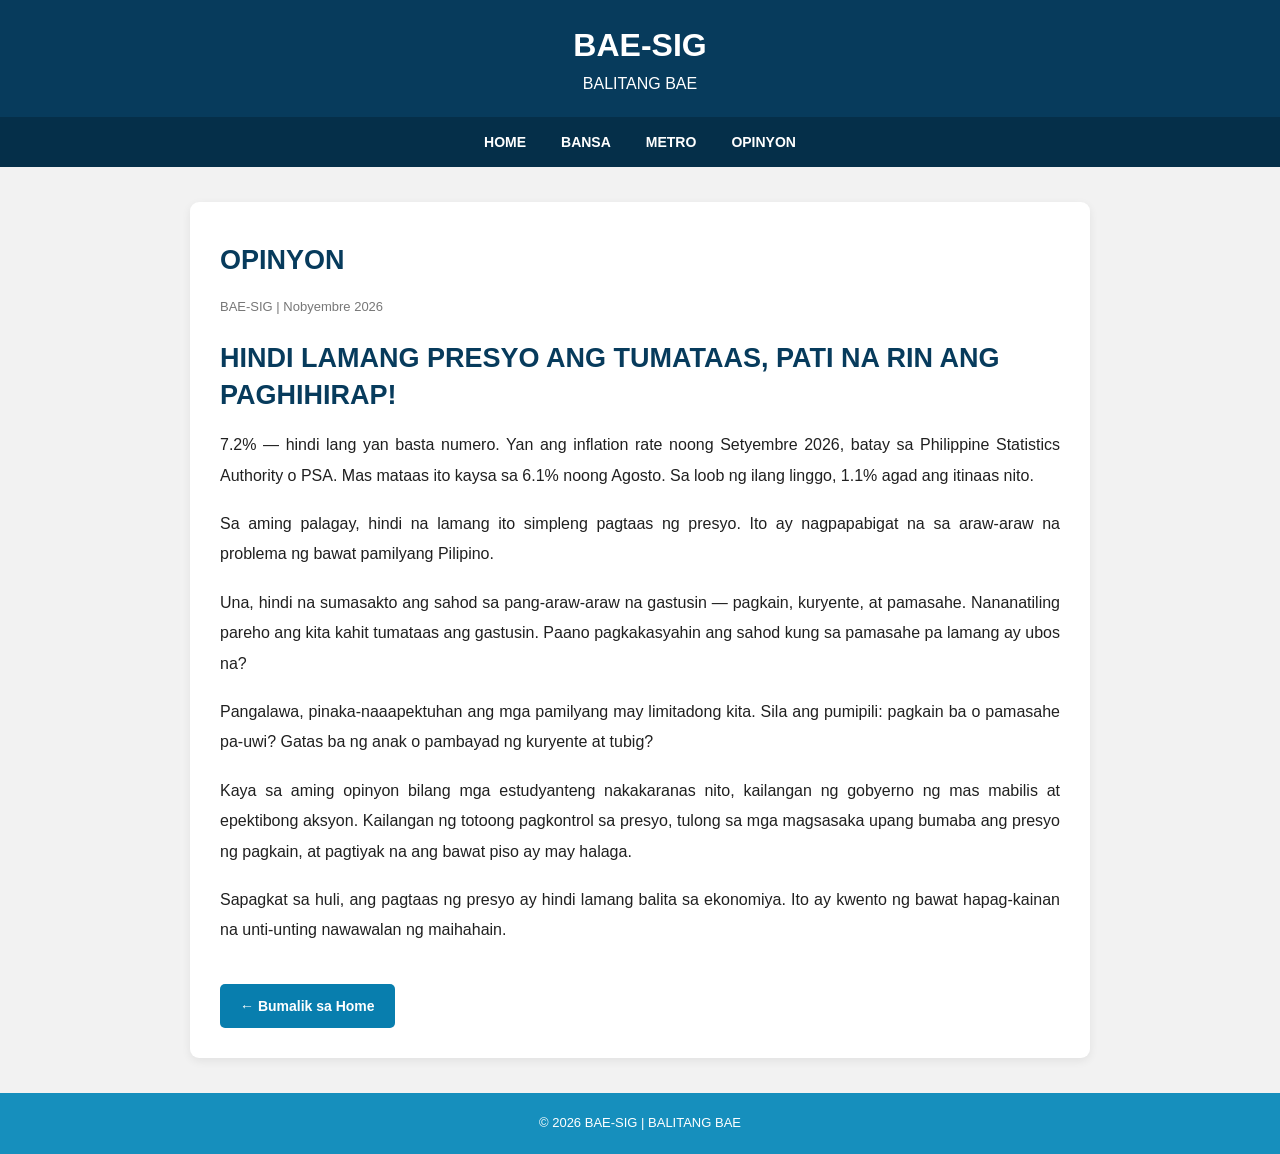
==== opinyon_updated.html @ 17f1dd8e "Add files via upload" ====
<!DOCTYPE html>
<html lang="fil">
<head>
    <meta charset="UTF-8">
    <meta name="viewport" content="width=device-width, initial-scale=1.0">
    <title>Opinyon | BAE-SIG</title>
    <link rel="stylesheet" href="style.css">
</head>
<body>

<header>
    <h1>BAE-SIG</h1>
    <p>BALITANG BAE</p>
</header>

<nav>
    <a href="index.html">HOME</a>
    <a href="BANSA/bansa.html">BANSA</a>
    <a href="METRO/metro.html">METRO</a>
    <a href="opinyon.html">OPINYON</a>
</nav>

<main class="article-container">
    <article class="article">
        <h1>OPINYON</h1>

        <p class="date">BAE-SIG | Nobyembre 2026</p>

        <h2>HINDI LAMANG PRESYO ANG TUMATAAS, PATI NA RIN ANG PAGHIHIRAP!</h2>

        <p>7.2% — hindi lang yan basta numero. Yan ang inflation rate noong Setyembre 2026, batay sa Philippine Statistics Authority o PSA. Mas mataas ito kaysa sa 6.1% noong Agosto. Sa loob ng ilang linggo, 1.1% agad ang itinaas nito.</p>

        <p>Sa aming palagay, hindi na lamang ito simpleng pagtaas ng presyo. Ito ay nagpapabigat na sa araw-araw na problema ng bawat pamilyang Pilipino.</p>

        <p>Una, hindi na sumasakto ang sahod sa pang-araw-araw na gastusin — pagkain, kuryente, at pamasahe. Nananatiling pareho ang kita kahit tumataas ang gastusin. Paano pagkakasyahin ang sahod kung sa pamasahe pa lamang ay ubos na?</p>

        <p>Pangalawa, pinaka-naaapektuhan ang mga pamilyang may limitadong kita. Sila ang pumipili: pagkain ba o pamasahe pa-uwi? Gatas ba ng anak o pambayad ng kuryente at tubig?</p>

        <p>Kaya sa aming opinyon bilang mga estudyanteng nakakaranas nito, kailangan ng gobyerno ng mas mabilis at epektibong aksyon. Kailangan ng totoong pagkontrol sa presyo, tulong sa mga magsasaka upang bumaba ang presyo ng pagkain, at pagtiyak na ang bawat piso ay may halaga.</p>

        <p>Sapagkat sa huli, ang pagtaas ng presyo ay hindi lamang balita sa ekonomiya. Ito ay kwento ng bawat hapag-kainan na unti-unting nawawalan ng maihahain.</p>

        <a href="index.html" class="back-button">← Bumalik sa Home</a>
    </article>
</main>

<footer>
    <p>© 2026 BAE-SIG | BALITANG BAE</p>
</footer>

</body>
</html>
---- style.css ----
/* ==============================
   GENERAL SETTINGS
============================== */

* {
    margin: 0;
    padding: 0;
    box-sizing: border-box;
}

body {
    font-family: Arial, Helvetica, sans-serif;
    background: #f2f6f8;
    color: #222;
    line-height: 1.6;
}

a {
    text-decoration: none;
    color: inherit;
}

.container {
    width: 92%;
    max-width: 1200px;
    margin: 35px auto;
}

/* ==============================
   HEADER
============================== */

header {
    background: #073b5c;
    color: white;
    padding: 20px 5%;
    text-align: center;
}

.logo h1 {
    font-size: 36px;
    font-weight: 900;
    letter-spacing: 3px;
    color: white;
}

.logo p {
    font-size: 12px;
    letter-spacing: 5px;
    color: #64d9f5;
    font-weight: bold;
}

/* ==============================
   NAVIGATION
============================== */

nav {
    background: #052f49;
    display: flex;
    justify-content: center;
    align-items: center;
    gap: 35px;
    padding: 14px;
    flex-wrap: wrap;
}

nav a {
    color: white;
    font-size: 14px;
    font-weight: bold;
    transition: 0.3s;
}

nav a:hover,
nav a.active {
    color: #64d9f5;
}

/* ==============================
   SECTION TITLES
============================== */

.section-title {
    width: 100%;
    text-align: center;
    margin: 0 auto 35px;
    padding: 15px 10px;
}

.section-title h2 {
    color: #073b5c;
    font-size: 30px;
    font-weight: 900;
    border-bottom: 4px solid #00b4d8;
    display: inline-block;
    padding-bottom: 10px;
    margin-bottom: 10px;
}

.section-title p {
    color: #555;
    font-size: 15px;
}

/* ==============================
   NEWS SECTION
============================== */

.news-section {
    width: 100%;
    margin: 0 auto;
}

.news-grid,
.card-grid {
    display: grid;
    grid-template-columns: repeat(3, minmax(0, 1fr));
    gap: 25px;
    width: 100%;
    align-items: stretch;
}

/* ==============================
   NEWS CARDS
============================== */

.news-card {
    background: white;
    border-radius: 9px;
    overflow: hidden;
    box-shadow: 0 3px 10px rgba(0,0,0,0.08);
    transition: 0.3s;
    display: flex;
    flex-direction: column;
}

.news-card:hover {
    transform: translateY(-4px);
    box-shadow: 0 6px 16px rgba(0,0,0,0.13);
}

.news-card img {
    width: 100%;
    height: 220px;
    object-fit: cover;
    display: block;
}

.news-content,
.card-content {
    padding: 18px;
    display: flex;
    flex-direction: column;
    flex-grow: 1;
}

.news-content h3,
.card-content h3 {
    font-size: 18px;
    line-height: 1.4;
    color: #073b5c;
    margin-bottom: 12px;
}

.news-content p,
.card-content p {
    color: #555;
    font-size: 14px;
    margin-bottom: 18px;
}

.news-content a,
.read-more {
    display: inline-block;
    background: #087eae;
    color: white;
    padding: 10px 14px;
    border-radius: 5px;
    font-size: 12px;
    font-weight: bold;
    margin-top: auto;
    text-align: center;
    transition: 0.3s;
}

.news-content a:hover,
.read-more:hover {
    background: #005b85;
}

/* ==============================
   ARTICLE PAGE
============================== */

.article-container,
.article-section {
    width: 92%;
    max-width: 900px;
    margin: 35px auto;
}

.article {
    background: white;
    padding: 30px;
    margin-bottom: 35px;
    border-radius: 9px;
    box-shadow: 0 3px 10px rgba(0,0,0,0.07);
}

.article h1,
.article h2 {
    color: #073b5c;
    font-size: 27px;
    line-height: 1.4;
    margin: 10px 0 15px;
}

.article h3 {
    color: #073b5c;
    margin: 25px 0 10px;
}

.article .date,
.article-date {
    color: #777;
    font-size: 13px;
    margin-bottom: 20px;
}

.article p {
    font-size: 16px;
    line-height: 1.9;
    margin-bottom: 18px;
    text-align: justify;
}

.article-image {
    width: 100%;
    max-height: 450px;
    object-fit: cover;
    border-radius: 7px;
    margin-bottom: 20px;
    display: block;
}

.article ul {
    padding-left: 25px;
    margin-bottom: 20px;
}

.article li {
    margin-bottom: 8px;
}

/* ==============================
   SOURCE LINKS
============================== */

.article ul a,
.source-link {
    color: #087eae;
    text-decoration: underline;
    font-weight: bold;
}

.article ul a:hover,
.source-link:hover {
    color: #005b85;
}

/* ==============================
   BACK BUTTON
============================== */

.back-button {
    display: inline-block;
    background: #087eae;
    color: white;
    padding: 11px 20px;
    border-radius: 5px;
    font-size: 14px;
    font-weight: bold;
    margin-top: 20px;
    transition: 0.3s;
}

.back-button:hover {
    background: #005b85;
    color: white;
}

/* ==============================
   COMMENTS SECTION
============================== */

.interaction {
    margin-top: 35px;
    padding: 22px;
    background: #f2f8fb;
    border-radius: 8px;
}

.interaction h3 {
    color: #073b5c;
    margin-bottom: 15px;
    font-size: 20px;
}

.interaction input,
.interaction textarea {
    width: 100%;
    padding: 12px;
    margin: 8px 0;
    border: 1px solid #ccd6dc;
    border-radius: 5px;
    font-family: Arial, sans-serif;
    font-size: 14px;
}

.interaction textarea {
    min-height: 100px;
    resize: vertical;
}

.submit-comment {
    background: #087eae;
    color: white;
    border: none;
    border-radius: 5px;
    padding: 11px 20px;
    cursor: pointer;
    font-weight: bold;
    transition: 0.3s;
}

.submit-comment:hover {
    background: #005b85;
}

.comment-box {
    background: white;
    border-left: 4px solid #087eae;
    border-radius: 5px;
    padding: 14px;
    margin-top: 12px;
    overflow-wrap: anywhere;
}

.comment-box strong {
    color: #073b5c;
}

.comment-box p {
    margin: 5px 0 0;
    text-align: left;
}

/* ==============================
   OPINION PAGE
============================== */

.opinion-card {
    background: white;
    padding: 25px;
    border-left: 5px solid #00b4d8;
    border-radius: 7px;
    box-shadow: 0 3px 10px rgba(0,0,0,0.07);
}

.opinion-card h2 {
    color: #073b5c;
    margin-bottom: 15px;
}

.opinion-card p {
    line-height: 1.9;
    margin-bottom: 15px;
    text-align: justify;
}

/* ==============================
   FOOTER
============================== */

footer {
    background: #073b5c;
    color: white;
    text-align: center;
    padding: 20px;
    margin-top: 50px;
    font-size: 13px;
}

/* HIDE SOCIAL SHARE BUTTONS */

.share-buttons {
    display: none;
}

/* ==============================
   MOBILE RESPONSIVE
============================== */

@media (max-width: 850px) {

    .news-grid,
    .card-grid {
        grid-template-columns: repeat(2, minmax(0, 1fr));
    }

    .news-card img {
        height: 190px;
    }

    .section-title h2 {
        font-size: 25px;
    }

}

@media (max-width: 600px) {

    header {
        padding: 18px 10px;
    }

    .logo h1 {
        font-size: 30px;
    }

    nav {
        gap: 15px;
        padding: 12px 5px;
    }

    nav a {
        font-size: 12px;
    }

    .container {
        width: 92%;
        margin: 25px auto;
    }

    .news-grid,
    .card-grid {
        grid-template-columns: 1fr;
        gap: 20px;
    }

    .news-card img {
        height: 220px;
    }

    .section-title h2 {
        font-size: 23px;
    }

    .article-container,
    .article-section {
        width: 94%;
        margin: 20px auto;
    }

    .article {
        padding: 18px;
    }

    .article h1,
    .article h2 {
        font-size: 22px;
    }

    .article p {
        font-size: 15px;
        text-align: left;
    }

    .article-image {
        max-height: 300px;
    }

    .interaction {
        padding: 15px;
    }

}

/* ============================================
   BAE-SIG HOMEPAGE — PHILSTAR-INSPIRED LAYOUT
   ============================================ */
body { background:#f2f2f2; color:#202020; font-family:Arial,Helvetica,sans-serif; }
.header { background:#168fbd; color:#fff; min-height:76px; padding:10px 4%; display:flex; align-items:center; justify-content:space-between; gap:24px; text-align:left; }
.logo h1 { color:#fff; font-size:30px; line-height:1.05; letter-spacing:1px; }
.logo p { color:#fff; font-size:11px; letter-spacing:3px; margin-top:4px; }
.header nav, #nav { background:transparent; display:flex; align-items:center; justify-content:flex-end; gap:28px; padding:0; flex-wrap:nowrap; }
.header nav a, #nav a { color:#fff; font-size:13px; font-weight:700; padding:12px 0; border-bottom:3px solid transparent; }
.header nav a:hover, #nav a:hover, #nav a.active { color:#fff; border-bottom-color:#ffdf00; }
.menu-btn { display:none; background:transparent; color:#fff; border:1px solid rgba(255,255,255,.65); border-radius:3px; padding:7px 11px; font-size:20px; cursor:pointer; }
.container { width:92%; max-width:1240px; margin:28px auto; }
.home-layout { display:grid; grid-template-columns:minmax(0, 2fr) minmax(270px, .9fr); gap:22px; align-items:start; }
.featured-news { margin:0 0 28px; background:#fff; border-radius:0; overflow:hidden; box-shadow:none; border-bottom:1px solid #ddd; }
.featured-news img { width:100%; height:360px; object-fit:cover; display:block; }
.featured-content { padding:17px 2px 20px; }
.featured-content h2 { font-size:27px; line-height:1.22; margin-bottom:9px; color:#161616; }
.featured-content p { font-size:14px; color:#666; margin-bottom:13px; }
.featured-content .read-more { display:inline-block; background:transparent; color:#168fbd; padding:0; border-radius:0; font-size:12px; }
.sidebar { background:#fff; padding:17px; border-radius:0; box-shadow:none; border-top:3px solid #168fbd; }
.sidebar h2 { color:#168fbd; font-size:18px; border-bottom:1px solid #ddd; padding-bottom:11px; margin-bottom:4px; }
.side-story { padding:13px 0; border-bottom:1px solid #e2e2e2; font-size:13px; line-height:1.4; }
.side-story a { color:#222; font-weight:700; }
.side-story a:hover { color:#168fbd; }
.category-heading { color:#168fbd; font-size:19px; font-weight:800; border-bottom:2px solid #168fbd; padding-bottom:8px; margin:28px 0 15px; }
.home-card-grid { display:grid; grid-template-columns:repeat(2,minmax(0,1fr)); gap:16px; }
.home-card-grid .news-card { border-radius:0; box-shadow:0 1px 4px rgba(0,0,0,.10); border:1px solid #e5e5e5; }
.home-card-grid .news-card img { width:100%; height:185px; object-fit:cover; }
.home-card-grid .card-content { padding:13px; }
.home-card-grid .card-content h3 { color:#202020; font-size:16px; line-height:1.32; margin-bottom:8px; }
.home-card-grid .card-content p { color:#666; font-size:13px; margin-bottom:10px; }
.home-card-grid .read-more { background:transparent; color:#168fbd; padding:0; border-radius:0; text-align:left; margin-top:auto; }
.all-news-link { color:#168fbd; font-size:12px; font-weight:700; text-transform:uppercase; margin:14px 0 5px; }
.main-content > section:not(.featured-news) { margin-bottom:28px; }
.main-content > section:last-child .news-card { border-radius:0; box-shadow:0 1px 4px rgba(0,0,0,.08); }
footer { background:#168fbd; color:#fff; padding:20px; margin-top:35px; }
@media(max-width:800px) { .header { flex-wrap:wrap; } .menu-btn { display:block; margin-left:auto; } .header nav, #nav { display:none; width:100%; flex-direction:column; align-items:flex-start; gap:0; } .header nav.show, #nav.show { display:flex; } .header nav a, #nav a { width:100%; padding:11px 0; border-bottom:1px solid rgba(255,255,255,.2); } .home-layout { grid-template-columns:1fr; } .sidebar { margin-top:5px; } }
@media(max-width:560px) { .container { width:94%; margin:18px auto; } .featured-news img { height:225px; } .featured-content h2 { font-size:22px; } .home-card-grid { grid-template-columns:1fr; } .home-card-grid .news-card img { height:210px; } }


/* ACTIVE NAVIGATION: clearly highlight the current section */
#nav a.active {
    color: #ffdf00 !important;
    border-bottom: 3px solid #ffdf00 !important;
}
#nav a:hover {
    color: #ffdf00 !important;
}

/* BLUE READ MORE BUTTON */
.news-card .card-content > a:last-child,
.read-more {
    display: inline-block !important;
    background-color: #087fba !important;
    color: #ffffff !important;
    padding: 9px 16px !important;
    font-size: 12px !important;
    font-weight: bold !important;
    text-decoration: none !important;
    border-radius: 3px !important;
    margin-top: 5px;
    transition: background 0.2s ease;
}

.news-card .card-content > a:last-child:hover,
.read-more:hover {
    background-color: #05618f !important;
    color: #ffffff !important;
}
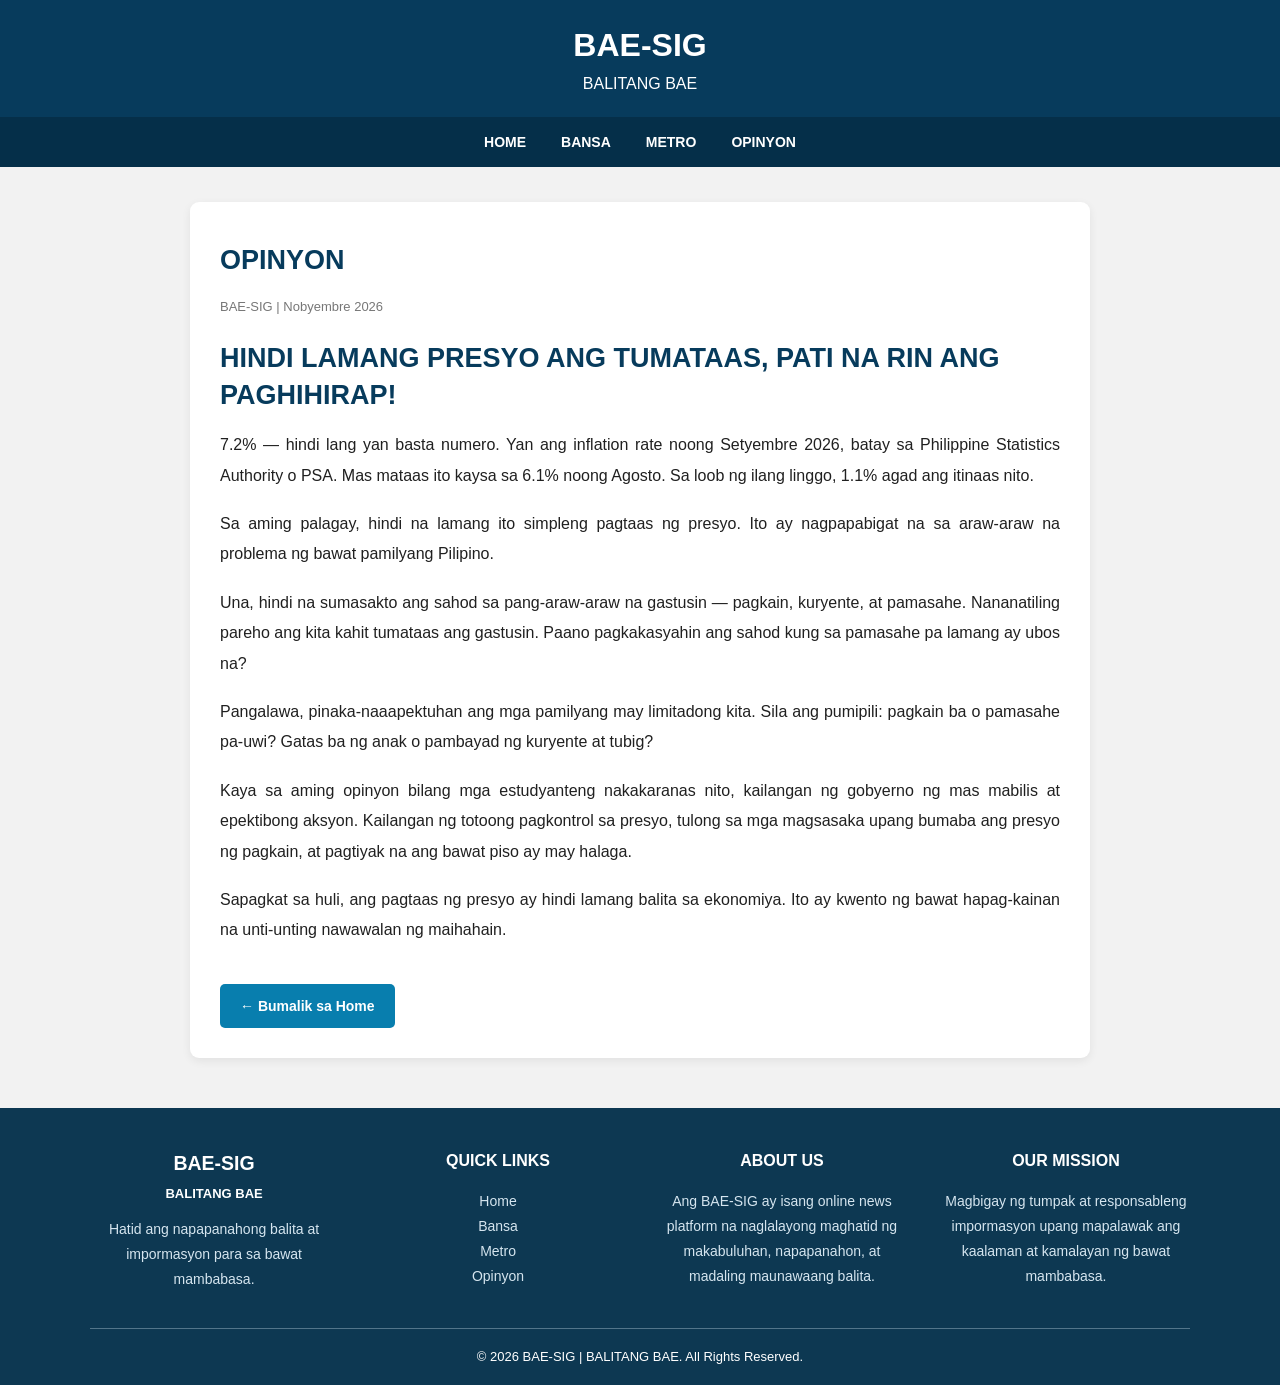
==== commit a84a1a3b: "Update opinyon_updated.html" ====
--- a/opinyon_updated.html
+++ b/opinyon_updated.html
@@ -15,8 +15,8 @@
 
 <nav>
     <a href="index.html">HOME</a>
-    <a href="BANSA/bansa.html">BANSA</a>
-    <a href="METRO/metro.html">METRO</a>
+    <a href="bansa/bansa.html">BANSA</a>
+    <a href="metro/metro.html">METRO</a>
     <a href="opinyon.html">OPINYON</a>
 </nav>
 
@@ -44,9 +44,50 @@
     </article>
 </main>
 
-<footer>
-    <p>© 2026 BAE-SIG | BALITANG BAE</p>
+<footer class="main-footer">
+    <div class="footer-container">
+
+        <div class="footer-section">
+            <h2>BAE-SIG</h2>
+            <h4>BALITANG BAE</h4>
+            <p>
+                Hatid ang napapanahong balita at
+                impormasyon para sa bawat mambabasa.
+            </p>
+        </div>
+
+        <div class="footer-section">
+            <h3>QUICK LINKS</h3>
+            <a href="../index.html">Home</a>
+            <a href="../bansa/bansa.html">Bansa</a>
+            <a href="../metro/metro.html">Metro</a>
+            <a href="../opinyon_updated.html">Opinyon</a>
+        </div>
+
+        <div class="footer-section">
+            <h3>ABOUT US</h3>
+            <p>
+                Ang BAE-SIG ay isang online news platform
+                na naglalayong maghatid ng makabuluhan,
+                napapanahon, at madaling maunawaang balita.
+            </p>
+        </div>
+
+        <div class="footer-section">
+            <h3>OUR MISSION</h3>
+            <p>
+                Magbigay ng tumpak at responsableng
+                impormasyon upang mapalawak ang kaalaman
+                at kamalayan ng bawat mambabasa.
+            </p>
+        </div>
+
+    </div>
+
+    <div class="footer-bottom">
+        <p>© 2026 BAE-SIG | BALITANG BAE. All Rights Reserved.</p>
+    </div>
 </footer>
 
 </body>
-</html>+</html>
--- a/style.css
+++ b/style.css
@@ -557,3 +557,86 @@
     color: #ffffff !important;
 }
 
+.read-more-btn {
+    display: block;
+    width: 100%;
+    box-sizing: border-box;
+    background-color: #0788c5;
+    color: white;
+    text-align: center;
+    text-decoration: none;
+    padding: 12px 15px;
+    border-radius: 4px;
+    font-size: 13px;
+    font-weight: bold;
+    margin-top: 25px;
+    transition: background-color 0.3s ease;
+}
+
+.read-more-btn:hover {
+    background-color: #056b9b;
+    color: white;
+}
+
+.main-footer {
+    background: #0d3852;
+    color: white;
+    margin-top: 50px;
+    padding: 40px 7% 0;
+}
+
+.footer-container {
+    display: grid;
+    grid-template-columns: repeat(4, 1fr);
+    gap: 35px;
+    padding-bottom: 35px;
+}
+
+.footer-section h2 {
+    margin-bottom: 5px;
+}
+
+.footer-section h3 {
+    font-size: 16px;
+    margin-bottom: 15px;
+}
+
+.footer-section h4 {
+    margin-bottom: 12px;
+}
+
+.footer-section p,
+.footer-section a {
+    color: #d5e5ef;
+    font-size: 14px;
+    line-height: 1.8;
+}
+
+.footer-section a {
+    display: block;
+    text-decoration: none;
+}
+
+.footer-section a:hover {
+    color: #ffffff;
+    text-decoration: underline;
+}
+
+.footer-bottom {
+    border-top: 1px solid #52758a;
+    text-align: center;
+    padding: 18px 0;
+    font-size: 13px;
+}
+
+@media (max-width: 768px) {
+    .footer-container {
+        grid-template-columns: repeat(2, 1fr);
+    }
+}
+
+@media (max-width: 480px) {
+    .footer-container {
+        grid-template-columns: 1fr;
+    }
+}
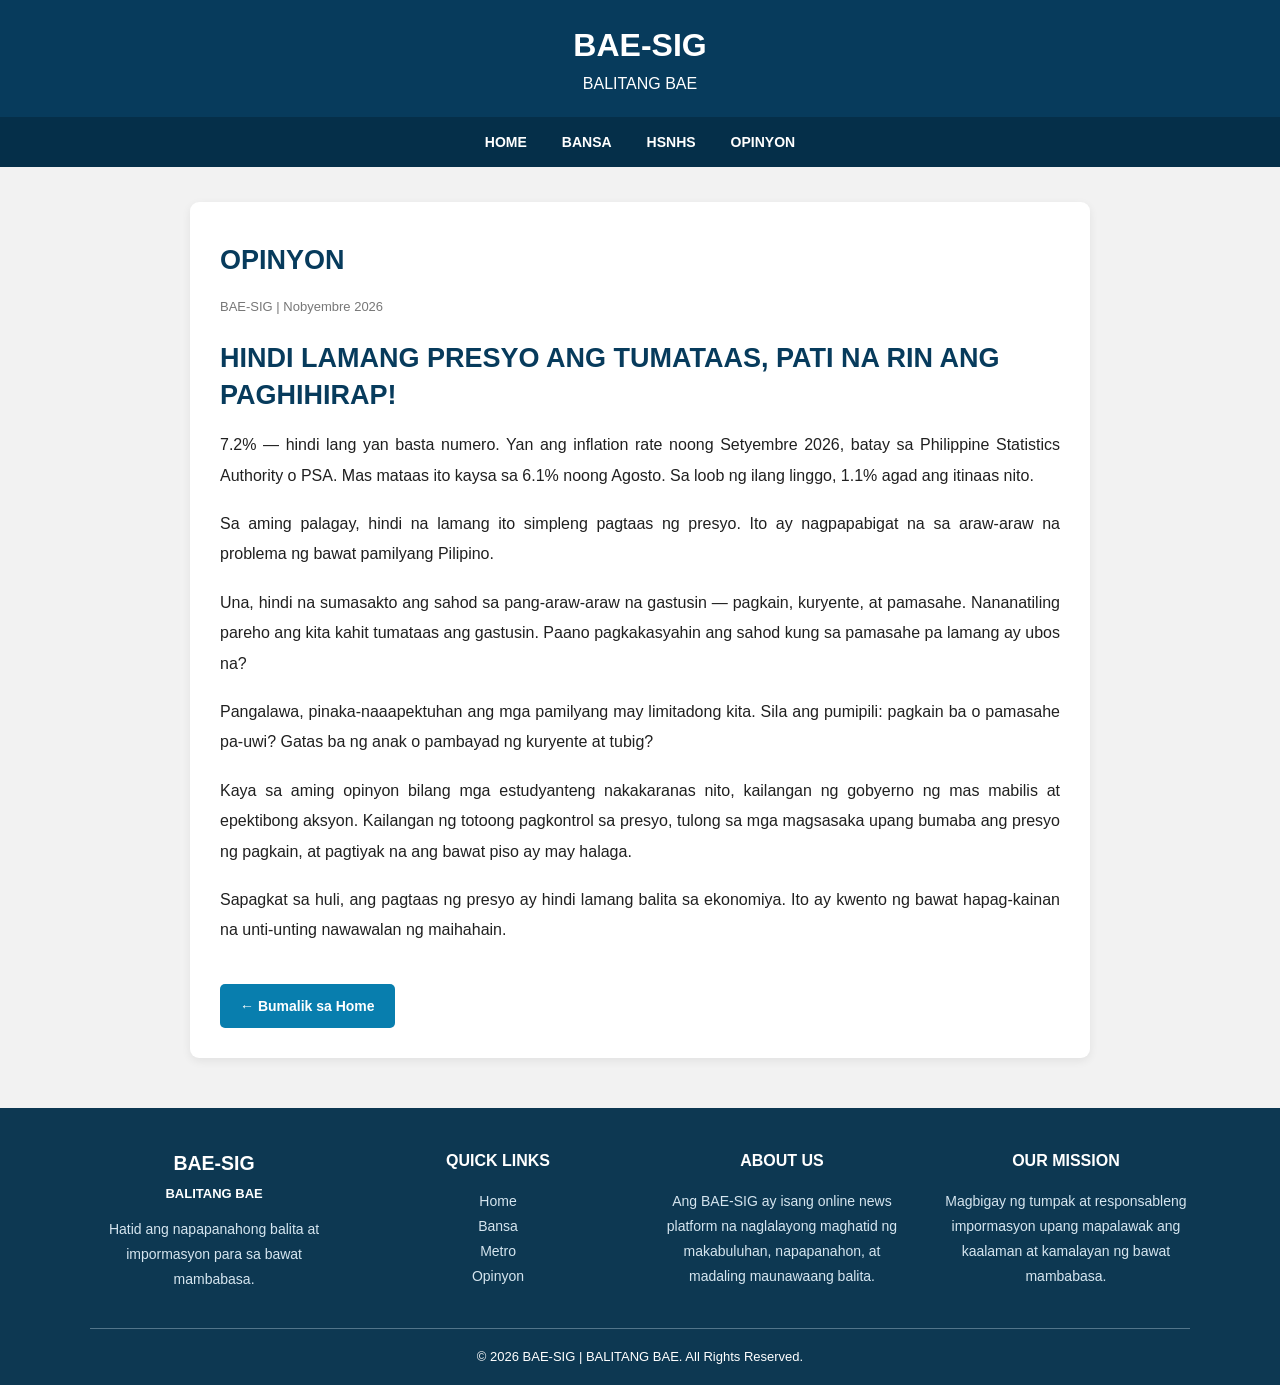
==== commit 28ee851f: "Update opinyon_updated.html" ====
--- a/opinyon_updated.html
+++ b/opinyon_updated.html
@@ -16,7 +16,7 @@
 <nav>
     <a href="index.html">HOME</a>
     <a href="bansa/bansa.html">BANSA</a>
-    <a href="metro/metro.html">METRO</a>
+    <a href="metro/metro.html">HSNHS</a>
     <a href="opinyon.html">OPINYON</a>
 </nav>
 
